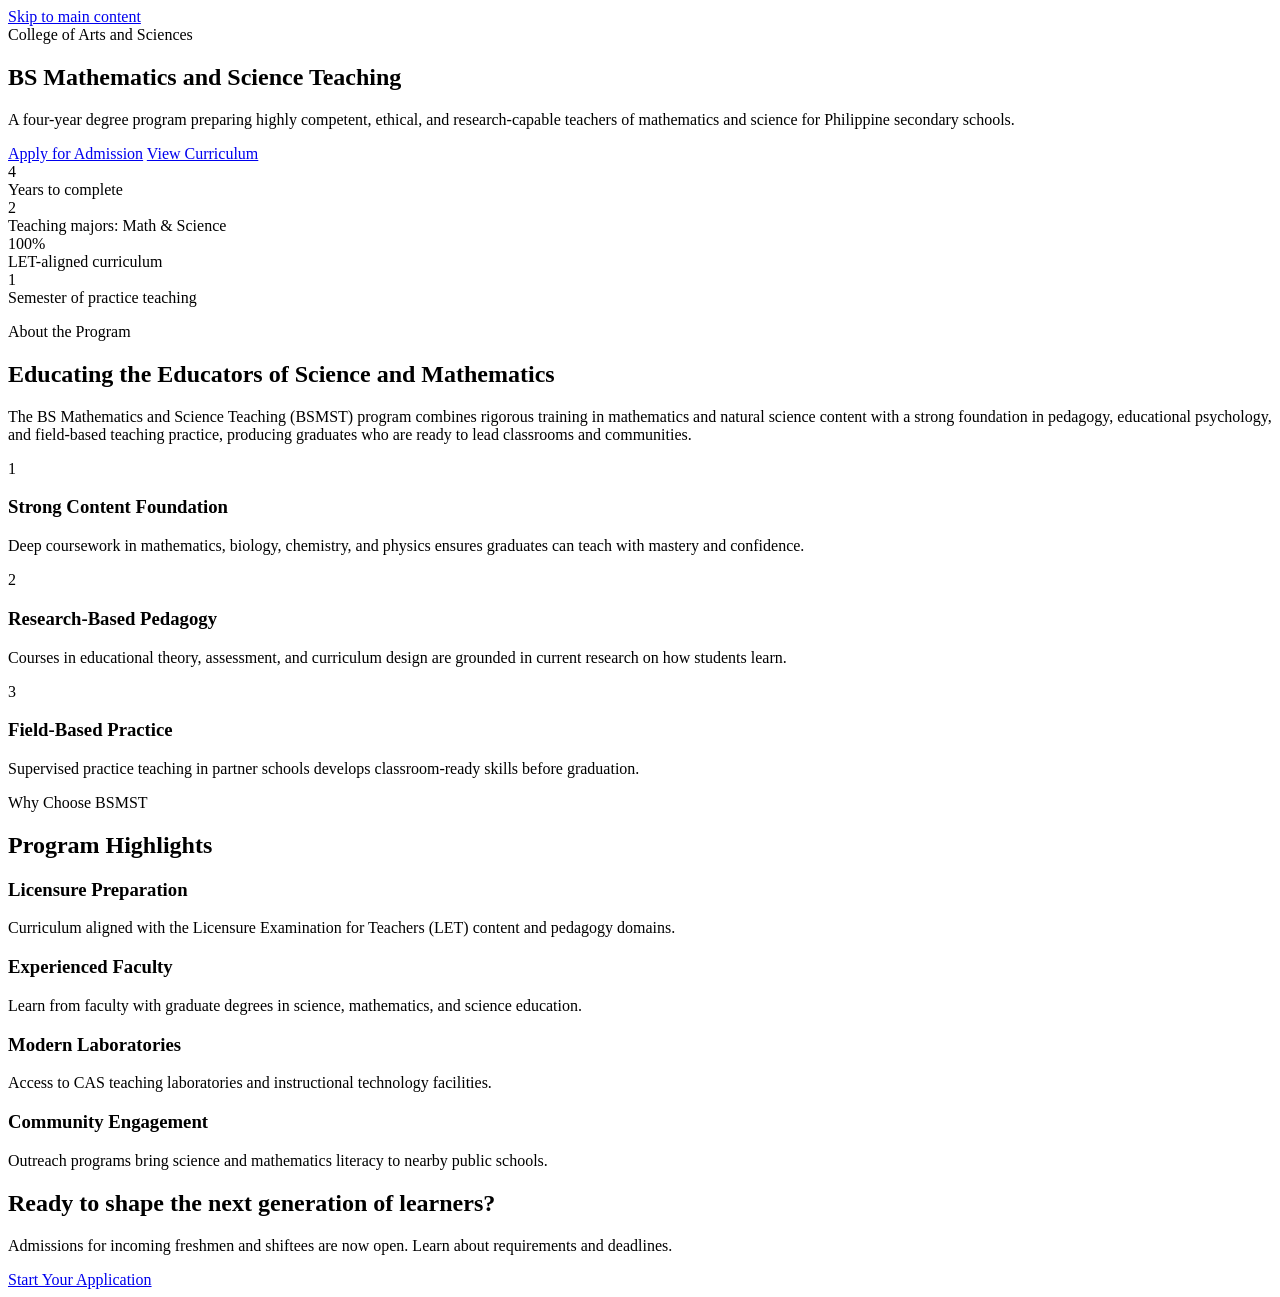
==== public/index.html @ a34cbf09 "Add files via upload" ====
<!DOCTYPE html>
<html lang="en">
<head>
<meta charset="UTF-8">
<meta name="viewport" content="width=device-width, initial-scale=1.0">
<title>BS Mathematics and Science Teaching | CAS, UP Los Baños</title>
<meta name="description" content="The BS Mathematics and Science Teaching program of the College of Arts and Sciences, University of the Philippines Los Baños.">
<link rel="icon" href="/assets/img/favicon.svg" type="image/svg+xml">
<link rel="stylesheet" href="/assets/css/styles.css">
</head>
<body>
<a class="skip-link" href="#main-content">Skip to main content</a>
<div data-include="/partials/header.html"></div>

<main id="main-content">
  <section class="hero">
    <div class="container">
      <div>
        <span class="hero-badge" data-content="home.hero_badge">College of Arts and Sciences</span>
        <h1 data-content="home.hero_title">BS Mathematics and Science Teaching</h1>
        <p data-content="home.hero_subtitle">A four-year degree program preparing highly competent, ethical, and research-capable teachers of mathematics and science for Philippine secondary schools.</p>
        <div class="hero-actions">
          <a class="btn btn-primary" href="/admissions.html">Apply for Admission</a>
          <a class="btn btn-outline" href="/curriculum.html">View Curriculum</a>
        </div>
      </div>
      <div class="hero-figure">
        <div class="hero-stats">
          <div>
            <div class="stat" data-content="home.stat1_num">4</div>
            <div class="stat-label" data-content="home.stat1_label">Years to complete</div>
          </div>
          <div>
            <div class="stat" data-content="home.stat2_num">2</div>
            <div class="stat-label" data-content="home.stat2_label">Teaching majors: Math &amp; Science</div>
          </div>
          <div>
            <div class="stat" data-content="home.stat3_num">100%</div>
            <div class="stat-label" data-content="home.stat3_label">LET-aligned curriculum</div>
          </div>
          <div>
            <div class="stat" data-content="home.stat4_num">1</div>
            <div class="stat-label" data-content="home.stat4_label">Semester of practice teaching</div>
          </div>
        </div>
      </div>
    </div>
  </section>

  <section>
    <div class="container">
      <p class="eyebrow">About the Program</p>
      <h2 class="section-title" data-content="home.intro_title">Educating the Educators of Science and Mathematics</h2>
      <p class="section-lead" data-content="home.intro_body">The BS Mathematics and Science Teaching (BSMST) program combines rigorous training in mathematics and natural science content with a strong foundation in pedagogy, educational psychology, and field-based teaching practice, producing graduates who are ready to lead classrooms and communities.</p>
      <div class="grid grid-3">
        <div class="card">
          <div class="card-icon" aria-hidden="true">1</div>
          <h3 data-content="home.pillar1_title">Strong Content Foundation</h3>
          <p data-content="home.pillar1_body">Deep coursework in mathematics, biology, chemistry, and physics ensures graduates can teach with mastery and confidence.</p>
        </div>
        <div class="card">
          <div class="card-icon" aria-hidden="true">2</div>
          <h3 data-content="home.pillar2_title">Research-Based Pedagogy</h3>
          <p data-content="home.pillar2_body">Courses in educational theory, assessment, and curriculum design are grounded in current research on how students learn.</p>
        </div>
        <div class="card">
          <div class="card-icon" aria-hidden="true">3</div>
          <h3 data-content="home.pillar3_title">Field-Based Practice</h3>
          <p data-content="home.pillar3_body">Supervised practice teaching in partner schools develops classroom-ready skills before graduation.</p>
        </div>
      </div>
    </div>
  </section>

  <section class="section-alt">
    <div class="container">
      <p class="eyebrow">Why Choose BSMST</p>
      <h2 class="section-title">Program Highlights</h2>
      <div class="grid grid-4">
        <div class="card">
          <h3 data-content="home.highlight1_title">Licensure Preparation</h3>
          <p data-content="home.highlight1_body">Curriculum aligned with the Licensure Examination for Teachers (LET) content and pedagogy domains.</p>
        </div>
        <div class="card">
          <h3 data-content="home.highlight2_title">Experienced Faculty</h3>
          <p data-content="home.highlight2_body">Learn from faculty with graduate degrees in science, mathematics, and science education.</p>
        </div>
        <div class="card">
          <h3 data-content="home.highlight3_title">Modern Laboratories</h3>
          <p data-content="home.highlight3_body">Access to CAS teaching laboratories and instructional technology facilities.</p>
        </div>
        <div class="card">
          <h3 data-content="home.highlight4_title">Community Engagement</h3>
          <p data-content="home.highlight4_body">Outreach programs bring science and mathematics literacy to nearby public schools.</p>
        </div>
      </div>
    </div>
  </section>

  <section>
    <div class="container">
      <div class="callout">
        <div>
          <h2 data-content="home.callout_title">Ready to shape the next generation of learners?</h2>
          <p data-content="home.callout_body">Admissions for incoming freshmen and shiftees are now open. Learn about requirements and deadlines.</p>
        </div>
        <a class="btn btn-primary" href="/admissions.html">Start Your Application</a>
      </div>
    </div>
  </section>
</main>

<div data-include="/partials/footer.html"></div>
<script src="/assets/js/main.js"></script>
</body>
</html>
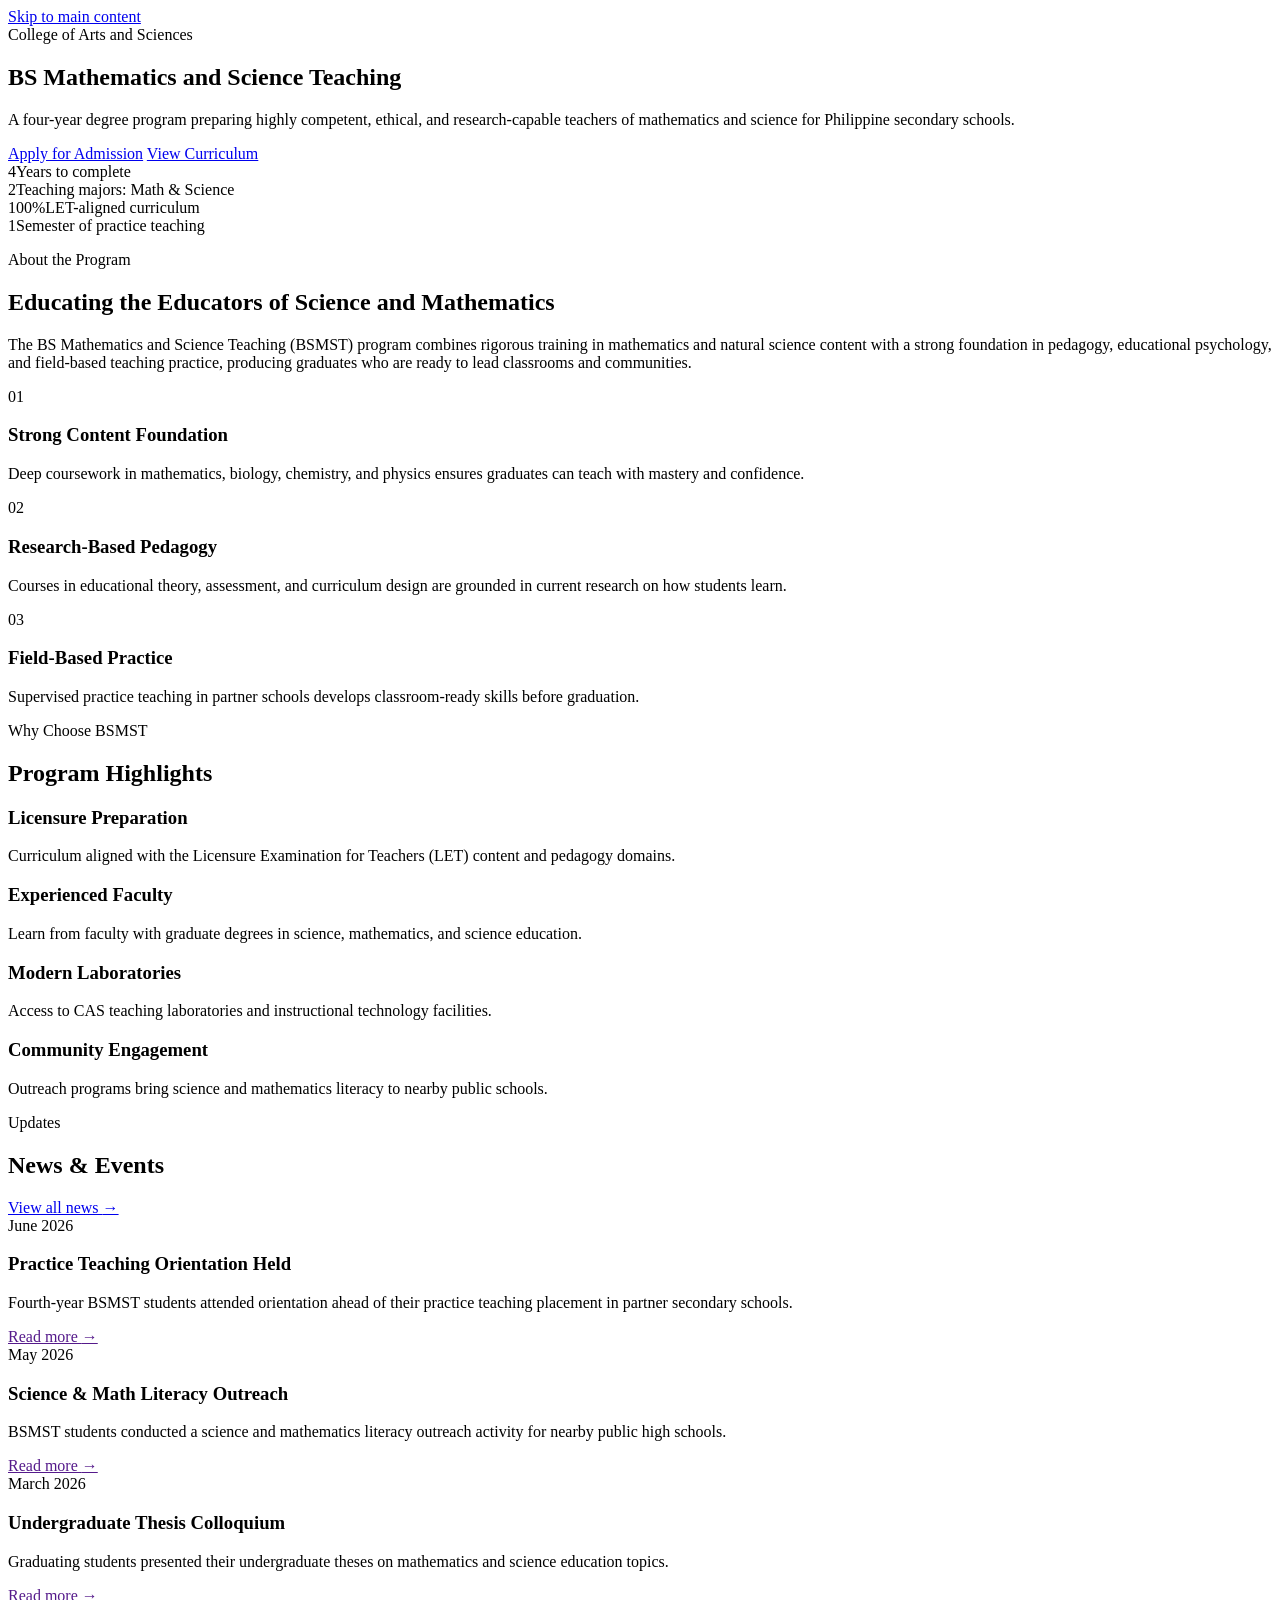
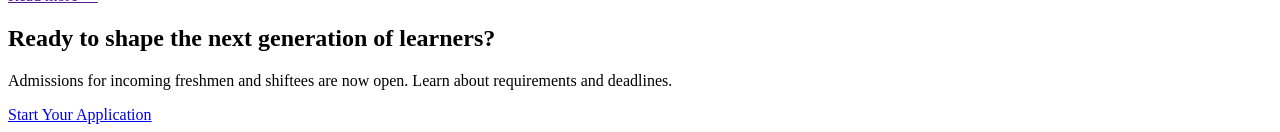
==== commit f4bfa040: "pl i hope this is better" ====
--- a/public/index.html
+++ b/public/index.html
@@ -14,35 +14,19 @@
 
 <main id="main-content">
   <section class="hero">
-    <div class="container">
-      <div>
-        <span class="hero-badge" data-content="home.hero_badge">College of Arts and Sciences</span>
-        <h1 data-content="home.hero_title">BS Mathematics and Science Teaching</h1>
-        <p data-content="home.hero_subtitle">A four-year degree program preparing highly competent, ethical, and research-capable teachers of mathematics and science for Philippine secondary schools.</p>
-        <div class="hero-actions">
-          <a class="btn btn-primary" href="/admissions.html">Apply for Admission</a>
-          <a class="btn btn-outline" href="/curriculum.html">View Curriculum</a>
-        </div>
+    <div class="container hero-inner">
+      <span class="hero-badge" data-content="home.hero_badge">College of Arts and Sciences</span>
+      <h1 data-content="home.hero_title">BS Mathematics and Science Teaching</h1>
+      <p data-content="home.hero_subtitle">A four-year degree program preparing highly competent, ethical, and research-capable teachers of mathematics and science for Philippine secondary schools.</p>
+      <div class="hero-actions">
+        <a class="btn btn-primary" href="/admissions.html">Apply for Admission</a>
+        <a class="btn btn-outline" href="/curriculum.html">View Curriculum</a>
       </div>
-      <div class="hero-figure">
-        <div class="hero-stats">
-          <div>
-            <div class="stat" data-content="home.stat1_num">4</div>
-            <div class="stat-label" data-content="home.stat1_label">Years to complete</div>
-          </div>
-          <div>
-            <div class="stat" data-content="home.stat2_num">2</div>
-            <div class="stat-label" data-content="home.stat2_label">Teaching majors: Math &amp; Science</div>
-          </div>
-          <div>
-            <div class="stat" data-content="home.stat3_num">100%</div>
-            <div class="stat-label" data-content="home.stat3_label">LET-aligned curriculum</div>
-          </div>
-          <div>
-            <div class="stat" data-content="home.stat4_num">1</div>
-            <div class="stat-label" data-content="home.stat4_label">Semester of practice teaching</div>
-          </div>
-        </div>
+      <div class="hero-stats">
+        <div><span class="stat" data-content="home.stat1_num">4</span><span class="stat-label" data-content="home.stat1_label">Years to complete</span></div>
+        <div><span class="stat" data-content="home.stat2_num">2</span><span class="stat-label" data-content="home.stat2_label">Teaching majors: Math &amp; Science</span></div>
+        <div><span class="stat" data-content="home.stat3_num">100%</span><span class="stat-label" data-content="home.stat3_label">LET-aligned curriculum</span></div>
+        <div><span class="stat" data-content="home.stat4_num">1</span><span class="stat-label" data-content="home.stat4_label">Semester of practice teaching</span></div>
       </div>
     </div>
   </section>
@@ -54,17 +38,17 @@
       <p class="section-lead" data-content="home.intro_body">The BS Mathematics and Science Teaching (BSMST) program combines rigorous training in mathematics and natural science content with a strong foundation in pedagogy, educational psychology, and field-based teaching practice, producing graduates who are ready to lead classrooms and communities.</p>
       <div class="grid grid-3">
         <div class="card">
-          <div class="card-icon" aria-hidden="true">1</div>
+          <div class="card-icon" aria-hidden="true">01</div>
           <h3 data-content="home.pillar1_title">Strong Content Foundation</h3>
           <p data-content="home.pillar1_body">Deep coursework in mathematics, biology, chemistry, and physics ensures graduates can teach with mastery and confidence.</p>
         </div>
         <div class="card">
-          <div class="card-icon" aria-hidden="true">2</div>
+          <div class="card-icon" aria-hidden="true">02</div>
           <h3 data-content="home.pillar2_title">Research-Based Pedagogy</h3>
           <p data-content="home.pillar2_body">Courses in educational theory, assessment, and curriculum design are grounded in current research on how students learn.</p>
         </div>
         <div class="card">
-          <div class="card-icon" aria-hidden="true">3</div>
+          <div class="card-icon" aria-hidden="true">03</div>
           <h3 data-content="home.pillar3_title">Field-Based Practice</h3>
           <p data-content="home.pillar3_body">Supervised practice teaching in partner schools develops classroom-ready skills before graduation.</p>
         </div>
@@ -97,6 +81,38 @@
     </div>
   </section>
 
+  <section class="section-alt">
+    <div class="container">
+      <div class="section-head-row">
+        <div>
+          <p class="eyebrow">Updates</p>
+          <h2 class="section-title">News &amp; Events</h2>
+        </div>
+        <a class="text-link" href="/news.html">View all news <span aria-hidden="true">&rarr;</span></a>
+      </div>
+      <div class="news-list news-list-preview">
+        <article class="news-card" data-news-item>
+          <time data-content="news.item1_date">June 2026</time>
+          <h3 data-content="news.item1_title">Practice Teaching Orientation Held</h3>
+          <p data-content="news.item1_body">Fourth-year BSMST students attended orientation ahead of their practice teaching placement in partner secondary schools.</p>
+          <a class="news-link" data-content-href="news.item1_link" href="">Read more <span aria-hidden="true">&rarr;</span></a>
+        </article>
+        <article class="news-card" data-news-item>
+          <time data-content="news.item2_date">May 2026</time>
+          <h3 data-content="news.item2_title">Science &amp; Math Literacy Outreach</h3>
+          <p data-content="news.item2_body">BSMST students conducted a science and mathematics literacy outreach activity for nearby public high schools.</p>
+          <a class="news-link" data-content-href="news.item2_link" href="">Read more <span aria-hidden="true">&rarr;</span></a>
+        </article>
+        <article class="news-card" data-news-item>
+          <time data-content="news.item3_date">March 2026</time>
+          <h3 data-content="news.item3_title">Undergraduate Thesis Colloquium</h3>
+          <p data-content="news.item3_body">Graduating students presented their undergraduate theses on mathematics and science education topics.</p>
+          <a class="news-link" data-content-href="news.item3_link" href="">Read more <span aria-hidden="true">&rarr;</span></a>
+        </article>
+      </div>
+    </div>
+  </section>
+
   <section>
     <div class="container">
       <div class="callout">
